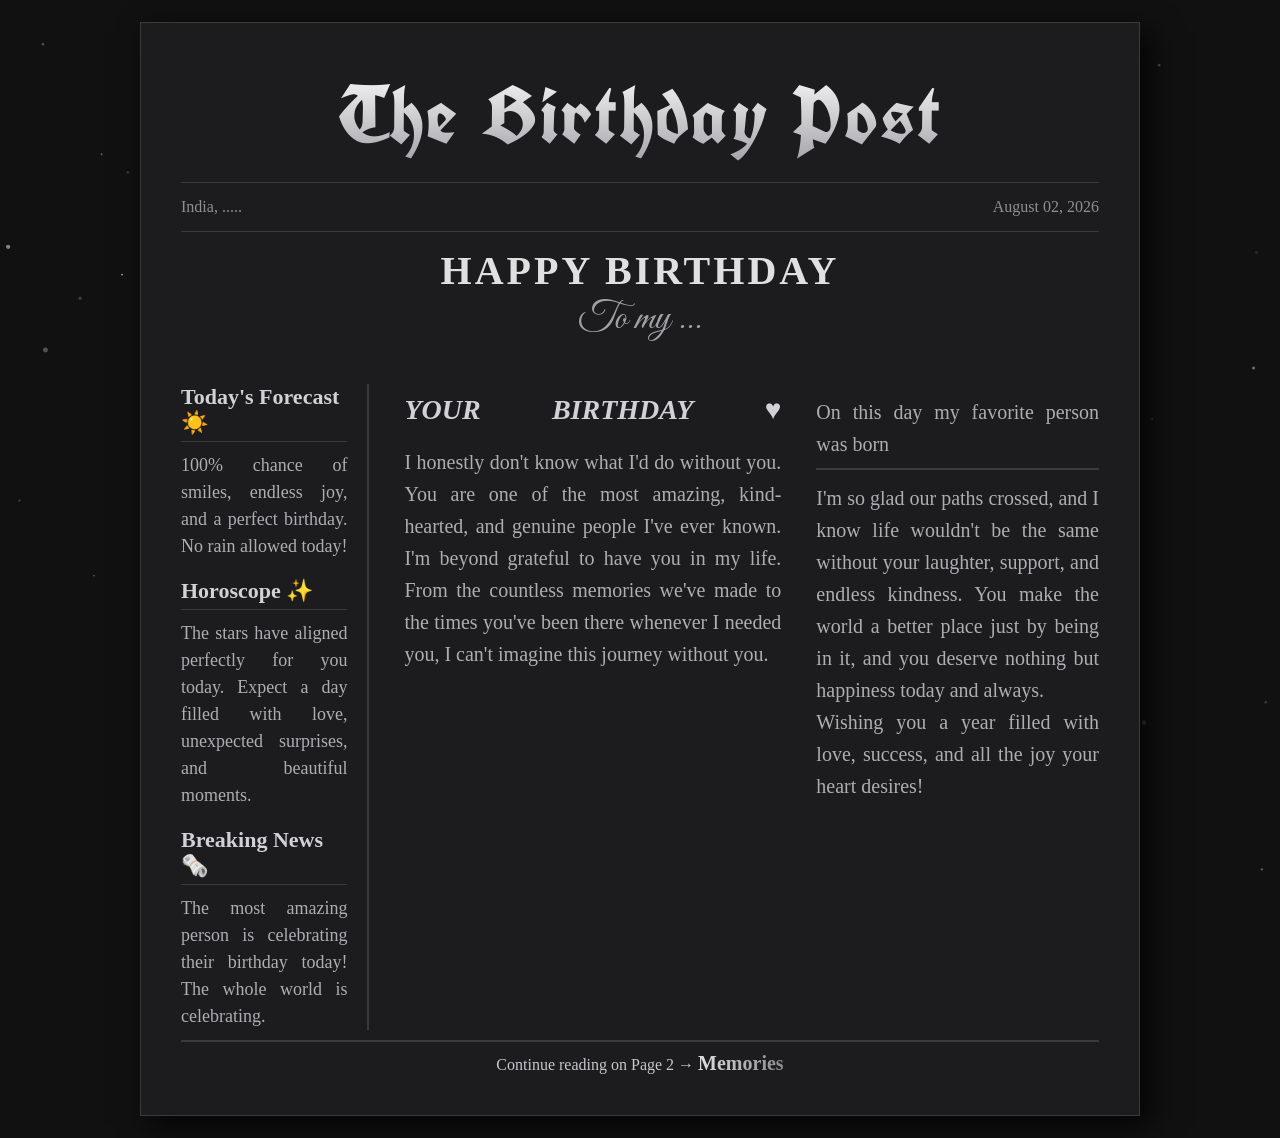
==== page1.html @ d04ddbfc "Add files via upload" ====
<!DOCTYPE html>
<html lang="en">
<head>
    <meta charset="UTF-8">
    <meta name="viewport" content="width=device-width, initial-scale=1.0">
    <title>XXIV</title>
    <link href="https://fonts.googleapis.com/css2?family=UnifrakturCook:wght@700&family=Cormorant+Garamond:wght@400;700&family=Great+Vibes&display=swap" rel="stylesheet">
    <link rel="stylesheet" href="style.css">
    
</head>
<body>
<div class="newspaper">

    <h1 class="logo">The Birthday Post</h1>
        
    <hr>
        <div class="top">
            <p class="loction">India, .....</p>
            <p class="date">August 02, 2026</p>
        </div>
    <hr>
    <h2>HAPPY BIRTHDAY</h2>
    <h3>To my ...</h3>
    <div class="content">
        <div class="sidebar">
            <h4 class="sidebar-title">Today's Forecast ☀️</h4>
            <p>100% chance of smiles, endless joy, and a perfect birthday. No rain allowed today!</p>
            <br>
            <h4 class="sidebar-title">Horoscope ✨</h4>
            <p>The stars have aligned perfectly for you today. Expect a day filled with love, unexpected surprises, and beautiful moments.</p>
            <br>
            <h4 class="sidebar-title">Breaking News 🗞️</h4>
            <p>The most amazing person is celebrating their birthday today! The whole world is celebrating.</p>
        </div>
        
        <div class="right">
            <h4>
                <span>YOUR</span>
                <span>BIRTHDAY</span>
                <span>♥</span>
            </h4>

            <p>
                I honestly don't know what I'd do without you.
                You are one of the most amazing, kind-hearted,
                and genuine people I've ever known.
                I'm beyond grateful to have you in my life.
                From the countless memories we've made to the
                times you've been there whenever I needed you,
                I can't imagine this journey without you.
            </p>


        </div>

        <div class="left">

            <p class="caption">
                On this day my favorite person was born
            </p>

            <p>
                I'm so glad our paths crossed, and I know life wouldn't be the same
                without your laughter, support, and endless kindness. You make the world
                a better place just by being in it, and you deserve nothing but 
                happiness today and always.
            </p>

            <p>
                Wishing you a year filled with love, success, and all the joy
                your heart desires!
            </p>

        </div>
        

    </div>

 
<footer>
    <p>Continue reading on Page 2 →
    <a href="Second/memory.html">Memories </a></p>
</footer>

</div>

<script src="bg-effect.js"></script>
</body>
</html>
---- style.css ----
*{
    margin: 0;
    padding: 0;
    box-sizing: border-box;
}

body{
    background: #111112; /* Deep matte black */
    font-family: 'cormorant Garamodn', serif;
    display: flex;
    justify-content: center;
    padding: 22px;
    color: #c7c7cc;
}

body.locked {
    overflow: hidden;
}

#welcome-overlay {
    position: fixed;
    top: 0;
    left: 0;
    width: 100%;
    height: 100%;
    background: #111112;
    z-index: 9999;
    display: flex;
    justify-content: center;
    align-items: center;
    cursor: pointer;
    transition: opacity 1s ease;
}

#welcome-overlay h1 {
    font-family: 'Great Vibes', cursive;
    font-size: 60px;
    /* Chrome text effect */
    background: linear-gradient(to right, #e0e0e0 0%, #ffffff 40%, #888888 60%, #e0e0e0 100%);
    -webkit-background-clip: text;
    -webkit-text-fill-color: transparent;
    animation: none; /* No pulse, keep it static and elegant */
    text-shadow: none; /* No glow */
    text-align: center;
    padding: 20px;
}

.newspaper{
    background: #1c1c1e; /* Matte charcoal */
    width: 1000px;
    padding: 40px;
    box-shadow: 10px 10px 30px rgba(0,0,0,.8); /* Sharp dark shadow */
    animation: fadeIn 2.5s ease-in-out;
    border: 1px solid #3a3a3c; /* subtle matte border */
}

@keyframes fadeIn {
    from { opacity: 0; transform: translateY(20px); }
    to { opacity: 1; transform: translateY(0); }
}

.logo{
    font-family: 'UnifrakturCook', cursive;
    font-size: 80px;
    text-align: center;
    font-weight: normal;
    letter-spacing: 2px;
    /* Chrome text */
    background: linear-gradient(to bottom, #ffffff 0%, #a0a0a5 100%);
    -webkit-background-clip: text;
    -webkit-text-fill-color: transparent;
}

.top{
    display: flex;
    justify-content: space-between;
    align-items: center;
    margin: 10px 0;
    color: #8e8e93; /* Matte grey */
}

hr{
    margin: 15px 0;
    border: 0;
    border-top: 1px solid #3a3a3c;
}

h2{
    text-align: center;
    font-size: 40px;
    letter-spacing: 3px;
    color: #e0e0e0;
}

h3{
    text-align: center;
    font-size: 40px;
    font-family: 'Great Vibes', cursive;
    font-weight: normal;
    margin-bottom: 40px;
    color: #a0a0a5; /* Silver */
}

.content{
    display: grid;
    grid-template-columns: 1fr 2fr 1.5fr;
    gap: 35px;
}

.sidebar {
    border-right: 2px solid #3a3a3c;
    padding-right: 20px;
}

.sidebar-title {
    font-size: 22px;
    border-bottom: 1px solid #3a3a3c;
    margin-bottom: 10px;
    padding-bottom: 5px;
    color: #d1d1d6;
}

.sidebar p {
    font-size: 18px;
    text-align: justify;
    line-height: 1.5;
    color: #aeaeb2;
}

.caption{
    text-align: center;
    margin: 12px 0;
    font-size: 24px;
    border-bottom: 2px solid #3a3a3c;
    padding-bottom: 8px;
    color: #d1d1d6;
}

.left p{ 
    font-size: 20px;
    text-align: justify;
    line-height: 1.6;
    color: #aeaeb2;
}

.right p{
    padding-top: 20px;
    font-size: 20px;
    text-align: justify;
    line-height: 1.6;
    color: #aeaeb2;
}

.right h4{
    padding-top: 10px;
    display: flex;
    justify-content: space-between;
    text-align: center;
    font-style: italic;
    color: #d1d1d6;
}

h4 span{
    font-size: 28px ;
}


footer{
    text-align:center;
    margin-top:10px;
    border-top:2px solid #3a3a3c;
    padding-top:10px;
}

footer a{
    text-decoration:none;
    color: #e0e0e0;
    font-size:20px;
    font-weight:bold;
    transition:.3s;
    background: linear-gradient(to right, #e0e0e0 0%, #888888 100%);
    -webkit-background-clip: text;
    -webkit-text-fill-color: transparent;
}

footer a:hover{
    background: linear-gradient(to right, #ffffff 0%, #ffffff 100%);
    -webkit-background-clip: text;
    -webkit-text-fill-color: transparent;
    letter-spacing: 2px;
}

@media(max-width:768px){
    .newspaper{
        width:100%;
        padding:20px;
    }
    .content{
        grid-template-columns:1fr;
    }
    .sidebar {
        border-right: none;
        border-bottom: 2px solid #3a3a3c;
        padding-right: 0;
        padding-bottom: 20px;
    }
    .logo{ font-size:45px; }
    h2{ font-size:40px; }
    h3{ font-size:40px; }
    .left p, .right p{ font-size:20px; }
}
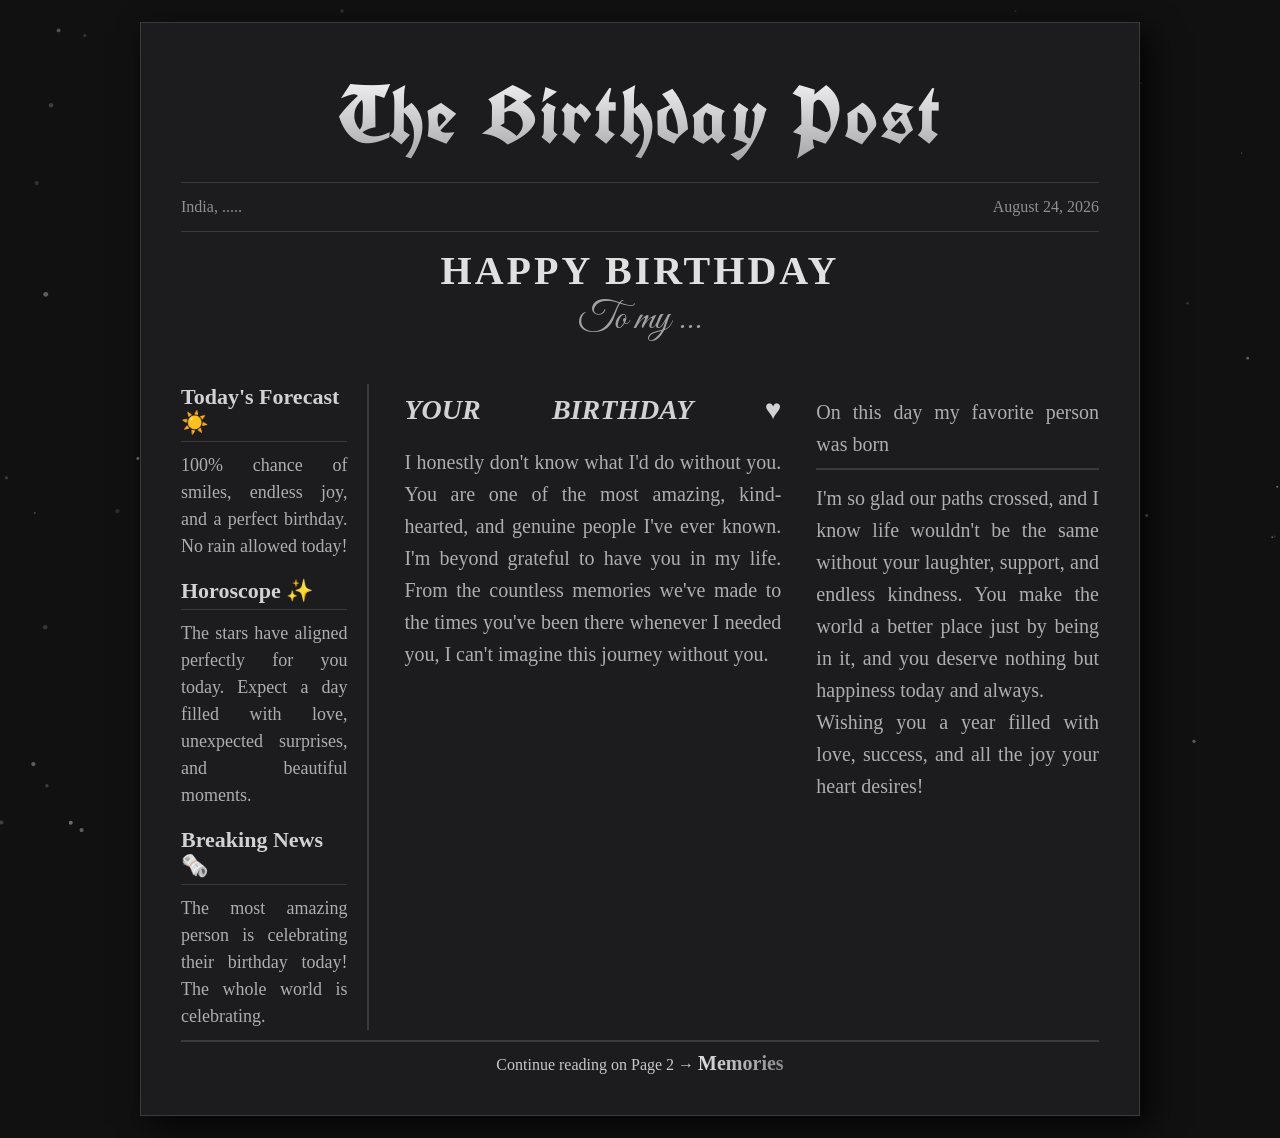
==== commit 950f7a9e: "Update page1.html" ====
--- a/page1.html
+++ b/page1.html
@@ -16,7 +16,7 @@
     <hr>
         <div class="top">
             <p class="loction">India, .....</p>
-            <p class="date">August 02, 2026</p>
+            <p class="date">August 24, 2026</p>
         </div>
     <hr>
     <h2>HAPPY BIRTHDAY</h2>
@@ -86,4 +86,4 @@
 
 <script src="bg-effect.js"></script>
 </body>
-</html>+</html>
